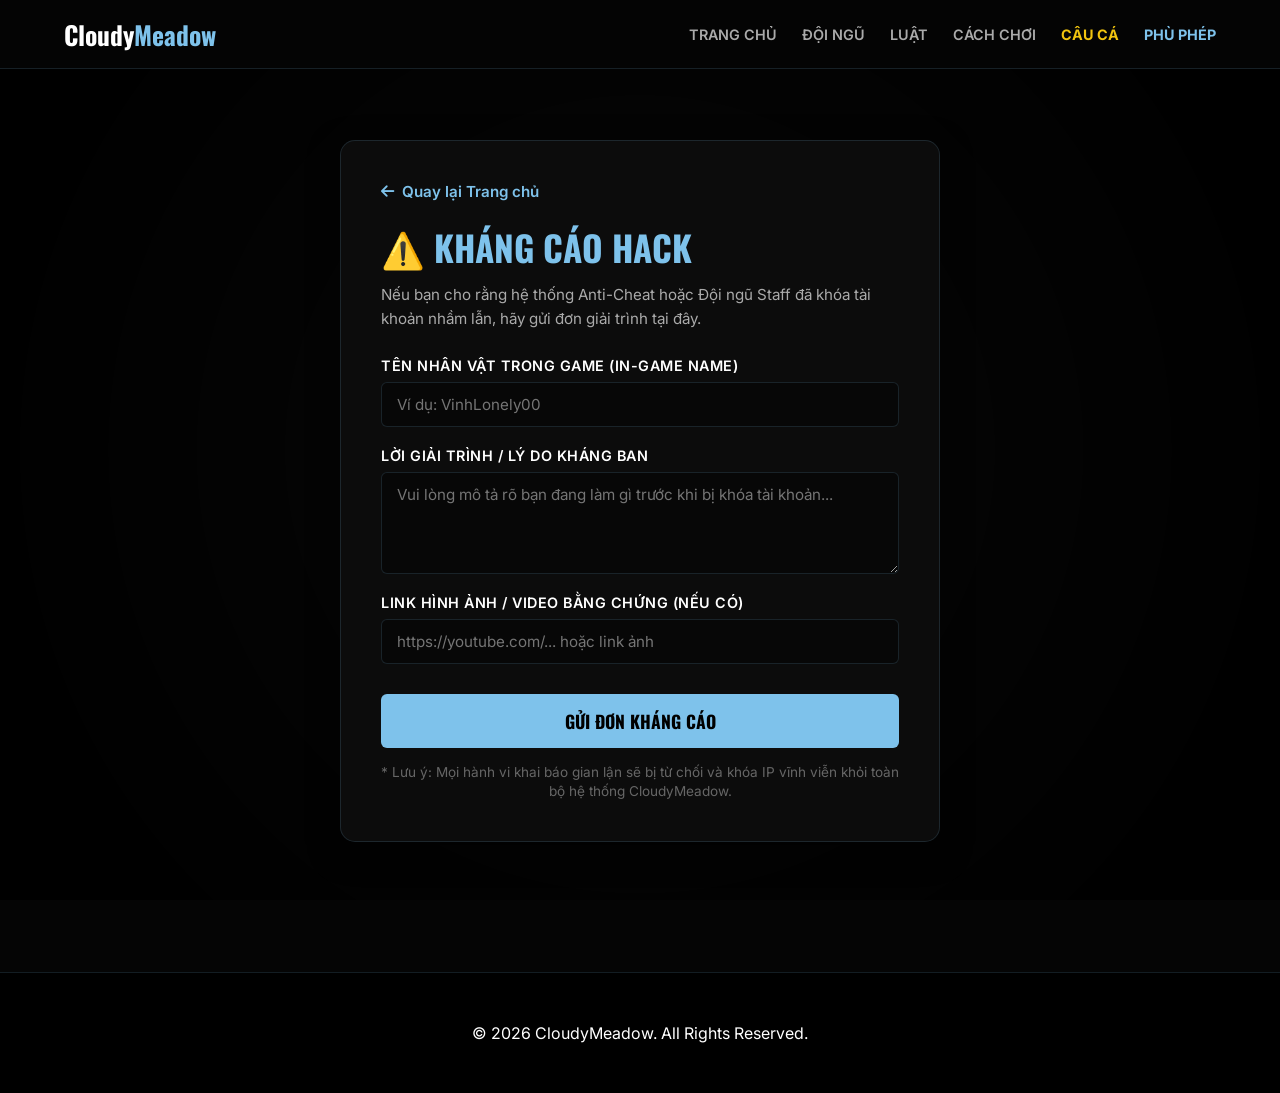
==== appeal.html @ a99b0da4 "Update appeal.html" ====
<!DOCTYPE html>
<html lang="vi">
<head>
    <meta charset="UTF-8">
    <meta name="viewport" content="width=device-width, initial-scale=1.0">
    <title>Kháng Cáo Hack - CloudyMeadow</title>
    <link href="https://fonts.googleapis.com/css2?family=Inter:wght@300;400;600&family=Oswald:wght@500;700&display=swap" rel="stylesheet">
    <link rel="stylesheet" href="https://cdnjs.cloudflare.com/ajax/libs/font-awesome/6.4.0/css/all.min.css">
    <link rel="stylesheet" href="style.css">
    <style>
        .appeal-page { min-height: 80vh; display: flex; flex-direction: column; justify-content: center; align-items: center; padding: 140px 5% 50px; }
        .appeal-container { max-width: 600px; width: 100%; background: var(--bg-card); border: 1px solid var(--border); border-radius: 15px; padding: 40px; box-shadow: 0 10px 30px rgba(0,0,0,0.5); backdrop-filter: blur(10px); }
        .btn-back { display: inline-flex; align-items: center; gap: 8px; color: var(--gold); text-decoration: none; font-weight: 600; margin-bottom: 20px; transition: 0.3s; font-size: 0.95rem; }
        .btn-back:hover { color: #fff; transform: translateX(-5px); }
        .appeal-title { font-family: var(--font-title); font-size: 2.2rem; color: var(--gold); margin-bottom: 10px; text-transform: uppercase; }
        .appeal-desc { color: #aaa; font-size: 0.95rem; margin-bottom: 25px; line-height: 1.6; }
        
        .appeal-form { display: flex; flex-direction: column; gap: 20px; }
        .form-group { display: flex; flex-direction: column; gap: 8px; }
        .form-group label { font-size: 0.9rem; font-weight: 600; color: #fff; text-transform: uppercase; letter-spacing: 0.5px; }
        .form-group input, .form-group textarea { background: rgba(0, 0, 0, 0.4); border: 1px solid var(--border); border-radius: 6px; padding: 12px 15px; color: #fff; font-family: var(--font-main); font-size: 0.95rem; transition: 0.3s; }
        .form-group input:focus, .form-group textarea:focus { outline: none; border-color: var(--gold); box-shadow: 0 0 10px rgba(126, 194, 235, 0.2); }
        .btn-submit { background: var(--gold); color: #000; border: none; padding: 14px; border-radius: 6px; font-family: var(--font-title); font-weight: 700; font-size: 1.1rem; cursor: pointer; transition: 0.3s; text-transform: uppercase; margin-top: 10px; }
        .btn-submit:hover { background: var(--gold-hover); transform: translateY(-2px); box-shadow: 0 5px 15px rgba(126, 194, 235, 0.2); }
        
        .form-note { font-size: 0.85rem; color: #666; text-align: center; margin-top: 15px; line-height: 1.4; }
    </style>
</head>
<body>

    <div class="particles-container" id="particles"></div>
    <div class="bg-vignette"></div>

    <nav class="navbar">
        <a href="index.html" class="nav-logo" id="nav-logo-text">Cloudy<span>Meadow</span></a>
        <ul class="nav-menu">
            <li><a href="index.html#hero" id="nav-home">Trang Chủ</a></li>
            <li><a href="index.html#staff" id="nav-staff">Đội Ngũ</a></li>
            <li><a href="index.html#rules" id="nav-rules">Luật Server</a></li>
            <li><a href="index.html#faq" id="nav-faq">Cách Chơi</a></li>
            <li><a href="fish.html" id="nav-fish" style="color: #f1c40f; font-weight: 700; text-transform: uppercase;">Cá</a></li>
            <li><a href="enchant.html" id="nav-enchant" style="color: #7ec2eb; font-weight: 700; text-transform: uppercase;">Phù Phép</a></li>
        </ul>
    </nav>

    <div class="appeal-page">
        <div class="appeal-container">
            <a href="index.html" class="btn-back"><i class="fas fa-arrow-left"></i> Quay lại Trang chủ</a>
            <h1 class="appeal-title">⚠️ Kháng Cáo Hack</h1>
            <p class="appeal-desc">Nếu bạn cho rằng hệ thống Anti-Cheat hoặc Đội ngũ Staff đã khóa tài khoản nhầm lẫn, hãy gửi đơn giải trình tại đây.</p>
            
            <form class="appeal-form" onsubmit="handleAppealSubmit(event)">
                <div class="form-group">
                    <label for="mc-name">Tên nhân vật trong game (In-game Name)</label>
                    <input type="text" id="mc-name" required placeholder="Ví dụ: VinhLonely00">
                </div>
                
                <div class="form-group">
                    <label for="appeal-reason">Lời giải trình / Lý do kháng ban</label>
                    <textarea id="appeal-reason" rows="4" required placeholder="Vui lòng mô tả rõ bạn đang làm gì trước khi bị khóa tài khoản..."></textarea>
                </div>

                <div class="form-group">
                    <label for="appeal-evidence">Link hình ảnh / Video bằng chứng (Nếu có)</label>
                    <input type="url" id="appeal-evidence" placeholder="https://youtube.com/... hoặc link ảnh">
                </div>

                <button type="submit" class="btn-submit">Gửi đơn kháng cáo</button>
            </form>
            
            <div class="form-note">
                * Lưu ý: Mọi hành vi khai báo gian lận sẽ bị từ chối và khóa IP vĩnh viễn khỏi toàn bộ hệ thống CloudyMeadow.
            </div>
        </div>
    </div>

    <footer>
        <p class="copyright">&copy; 2026 <span id="footer-name">CloudyMeadow</span>. All Rights Reserved.</p>
    </footer>

    <script src="config.js"></script>
    <script src="script.js"></script>
    <script>
        function handleAppealSubmit(e) {
            e.preventDefault();
            
            const name = document.getElementById('mc-name').value;
            const reason = document.getElementById('appeal-reason').value;
            const evidence = document.getElementById('appeal-evidence').value || "Không có bằng chứng";
            const submitBtn = e.target.querySelector('.btn-submit');

            submitBtn.innerText = "ĐANG GỬI...";
            submitBtn.disabled = true;

            // Chuỗi mã hóa ngược bảo mật Webhook của bạn
            const enc = "eWFWaDFOME9sMzJsOWpubk5mOFpfdVp1SnhWcEZwY01XaUJnUDk4c0c1ZzdVM0pyd2JKZVA4MDBuYm5sSjRoLzg1MDQzNDI1MjUyOTEzMjUxL3Nrb29oYmV3L2lwYS9tb2MuZHJvY3NpZCI=";
            const webhookUrl = atob(enc).split("").reverse().join("");

            const discordData = {
                embeds: [{
                    title: "🚨 ĐƠN KHÁNG CÁO HACK MỚI!",
                    color: 16733952,
                    fields: [
                        { name: "👤 Tên Nhân Vật (IGN)", value: `**${name}**`, inline: true },
                        { name: "🔗 Bằng Chứng Đi Kèm", value: evidence, inline: true },
                        { name: "📝 Lý Do / Giải Trình", value: reason }
                    ],
                    timestamp: new Date().toISOString(),
                    footer: { text: "CloudyMeadow Support System" }
                }]
            };

            fetch(webhookUrl, {
                method: "POST",
                headers: { "Content-Type": "application/json" },
                body: JSON.stringify(discordData)
            })
            .then(response => {
                if (response.ok) {
                    alert(`Gửi đơn thành công! Đơn của bạn đã được chuyển thẳng tới Ban Quản Trị CloudyMeadow.`);
                    window.location.href = 'index.html';
                } else {
                    throw new Error();
                }
            })
            .catch(() => {
                alert("Có lỗi xảy ra khi gửi đơn. Vui lòng liên hệ trực tiếp với Staff trên Discord!");
                submitBtn.innerText = "GỬI ĐƠN KHÁNG CÁO";
                submitBtn.disabled = false;
            });
        }
    </script>
</body>
</html>
---- style.css ----
/* ================================================================
   VANGUARD THEME - CONFIGURATION (CLOUDYMEADOW VERSION)
   ================================================================ */

:root {
    --bg-dark: #050505;
    --bg-card: #0c0c0c;
    --gold: #7ec2eb;        /* Màu xanh sáng lấy từ thân logo chú cừu */
    --gold-hover: #a3d5f3;  /* Màu xanh nhạt hơn khi di chuột vào nút */
    --border: rgba(126, 194, 235, 0.15); /* Viền xanh trong suốt nhẹ nhàng */
    --font-main: 'Inter', sans-serif;
    --font-title: 'Oswald', sans-serif;
}

* { margin: 0; padding: 0; box-sizing: border-box; scroll-behavior: smooth; }

body {
    background-color: var(--bg-dark);
    font-family: var(--font-main);
    color: #ffffff;
    overflow-x: hidden;
}

/* Background */
.bg-vignette {
    position: fixed; top: 0; left: 0; width: 100%; height: 100%;
    background: radial-gradient(circle, transparent 0%, #000 90%);
    z-index: -1; pointer-events: none;
}
.particles-container {
    position: fixed; top: 0; left: 0; width: 100%; height: 100%;
    z-index: -2; background: #080808; overflow: hidden;
}
.particle {
    position: absolute; 
    background: rgba(126, 194, 235, 0.05); /* ĐỒNG BỘ: Đổi sang hạt bay màu xanh nhẹ */
    border: 1px solid rgba(126, 194, 235, 0.1); /* ĐỒNG BỘ: Viền hạt bay màu xanh */
    bottom: -50px; animation: riseUp linear infinite;
}
@keyframes riseUp {
    0% { transform: translateY(0) rotate(0deg); opacity: 0; }
    20% { opacity: 1; }
    100% { transform: translateY(-110vh) rotate(360deg); opacity: 0; }
}

/* Navbar */
.navbar {
    position: fixed; top: 0; width: 100%; z-index: 1000;
    background: rgba(5, 5, 5, 0.95); border-bottom: 1px solid var(--border);
    padding: 15px 5%; display: flex; justify-content: space-between; align-items: center;
}
.nav-logo { font-family: var(--font-title); font-size: 1.6rem; color: #fff; text-decoration: none; font-weight: 700; }
.nav-logo span { color: var(--gold); }

.nav-menu { display: flex; list-style: none; gap: 25px; }
.nav-menu a { color: #aaa; text-decoration: none; font-weight: 600; font-size: 0.9rem; transition: 0.3s; text-transform: uppercase; }
.nav-menu a:hover { color: var(--gold); }

/* Hero */
#hero { min-height: 100vh; display: flex; flex-direction: column; justify-content: center; align-items: center; text-align: center; padding-top: 80px; }
.hero-logo { 
    max-width: 320px; 
    margin-bottom: 2rem; 
    filter: drop-shadow(0 0 40px rgba(126, 194, 235, 0.25)); /* ĐỒNG BỘ: Đổi bóng mờ hào quang sang xanh */
    animation: float 6s infinite ease-in-out; 
}
@keyframes float { 0%, 100% { transform: translateY(0); } 50% { transform: translateY(-15px); } }
.hero-subtitle { color: #ccc; margin-bottom: 2rem; font-size: 1.1rem; }

.ip-wrapper {
    background: rgba(255,255,255,0.03); border: 1px solid var(--border);
    border-radius: 50px; display: flex; overflow: hidden; cursor: pointer;
    transition: 0.3s; margin-bottom: 20px;
}
.ip-wrapper:hover { border-color: var(--gold); box-shadow: 0 0 25px rgba(126, 194, 235, 0.15); transform: scale(1.02); }
.ip-content { padding: 12px 25px; display: flex; align-items: center; gap: 10px; color: var(--gold); font-family: monospace; font-size: 1.1rem; }
.ip-action { background: var(--gold); color: #000; padding: 12px 25px; font-weight: 800; font-family: var(--font-title); transition: 0.3s; }
.ip-wrapper.copied { border-color: #2ecc71; }
.ip-wrapper.copied .ip-content { color: #2ecc71; }
.ip-wrapper.copied .ip-action { background: #2ecc71; color: #fff; }

.online-status { font-size: 0.9rem; color: #666; display: flex; align-items: center; gap: 8px; margin-bottom: 20px; }
.dot { width: 8px; height: 8px; background: #2ecc71; border-radius: 50%; box-shadow: 0 0 5px #2ecc71; }
.social-bar { display: flex; gap: 20px; }
.social-icon { color: #888; font-size: 1.4rem; transition: 0.3s; }
.social-icon:hover { color: var(--gold); transform: translateY(-3px); }

/* General Sections */
section { padding: 80px 5%; max-width: 1200px; margin: 0 auto; }
.section-header { text-align: center; margin-bottom: 50px; }
.section-header h2 { font-family: var(--font-title); font-size: 2.5rem; color: var(--gold); }
.gold-line { width: 60px; height: 3px; background: var(--gold); margin: 10px auto; }
.grid-container { display: grid; grid-template-columns: repeat(auto-fit, minmax(280px, 1fr)); gap: 25px; }

/* Staff */
.staff-card {
    background: var(--bg-card); border: 1px solid var(--border);
    padding: 30px; border-radius: 15px; text-align: center; transition: 0.3s;
}
.staff-card:hover { transform: translateY(-10px); border-color: var(--gold); box-shadow: 0 10px 30px rgba(0,0,0,0.5); }
.staff-head { width: 80px; border-radius: 15px; margin-bottom: 15px; box-shadow: 0 5px 15px rgba(0,0,0,0.5); }
.staff-name { font-size: 1.2rem; font-weight: 700; color: #fff; }
.staff-role { color: var(--gold); font-weight: 700; text-transform: uppercase; font-size: 0.8rem; margin: 5px 0 10px; }
.staff-bio { color: #888; font-size: 0.9rem; }

/* REGLAS (Hover Effect) */
.rule-card {
    background: var(--bg-card); border-left: 3px solid var(--gold);
    border: 1px solid var(--border); border-left-width: 3px;
    padding: 25px; border-radius: 5px; transition: all 0.3s ease;
}
.rule-card:hover { transform: translateY(-5px); border-color: var(--gold); box-shadow: 0 5px 20px rgba(126, 194, 235, 0.1); background: #111; }
.rule-card h3 { color: var(--gold); font-family: var(--font-title); margin-bottom: 10px; font-size: 1.3rem; }
.rule-card p { color: #aaa; font-size: 0.95rem; }

/* FAQ (Smooth Accordion Grid Trick) */
.faq-grid { max-width: 800px; margin: 0 auto; display: flex; flex-direction: column; gap: 15px; }
.faq-item {
    background: var(--bg-card); border: 1px solid var(--border);
    border-radius: 8px; overflow: hidden; transition: 0.3s;
}
.faq-item:hover { border-color: var(--gold); } /* ĐỒNG BỘ: Đổi viền hover FAQ sang xanh */
.faq-item.active { border-color: var(--gold); background: #0e0e0e; }

.faq-header { padding: 20px; cursor: pointer; display: flex; justify-content: space-between; align-items: center; }
.faq-q { color: #fff; font-weight: 600; font-size: 1.05rem; }
.faq-icon { color: var(--gold); transition: 0.3s; }
.faq-item.active .faq-icon { transform: rotate(180deg); }

.faq-body {
    display: grid; 
    grid-template-rows: 0fr; 
    transition: grid-template-rows 0.4s ease-out; /* Animación Suave */
    background: rgba(0,0,0,0.2);
}
.faq-item.active .faq-body { grid-template-rows: 1fr; }
.faq-inner { overflow: hidden; }
.faq-a { padding: 20px; padding-top: 0; color: #aaa; font-size: 0.95rem; line-height: 1.6; }
.faq-item.active .faq-a { padding-top: 20px; border-top: 1px solid rgba(255,255,255,0.05); }

/* Legal Tabs */
.legal-box-wrapper { max-width: 900px; margin: 0 auto; background: var(--bg-card); border: 1px solid var(--border); border-radius: 15px; overflow: hidden; }
.legal-tabs { display: flex; border-bottom: 1px solid var(--border); background: rgba(0,0,0,0.3); }
.l-tab { flex: 1; padding: 18px; background: transparent; color: #888; border: none; cursor: pointer; font-weight: 700; transition: 0.3s; font-size: 0.95rem; border-right: 1px solid rgba(255,255,255,0.05); }
.l-tab:last-child { border-right: none; }
.l-tab:hover { color: #fff; background: rgba(255,255,255,0.02); }
.l-tab.active { background: rgba(126, 194, 235, 0.08); color: var(--gold); border-bottom: 2px solid var(--gold); }
.legal-content { padding: 40px; color: #ccc; line-height: 1.8; }
.l-content { display: none; animation: fadeIn 0.4s; }
.l-content.active { display: block; }
@keyframes fadeIn { from{opacity:0; transform: translateY(10px);} to{opacity:1; transform: translateY(0);} }

footer { padding: 50px 20px; text-align: center; border-top: 1px solid var(--border); margin-top: 80px; background: #000; }

@media (max-width: 768px) {
    .nav-menu { display: none; }
    #hero { padding-top: 100px; }
    .ip-wrapper { flex-direction: column; width: 100%; }
    .legal-tabs { flex-direction: column; }
    .l-tab { border-right: none; border-bottom: 1px solid var(--border); }
}
/* ================================================================
   CLOUDYMEADOW FLOATING SUPPORT WIDGET STYLES
   ================================================================ */
#cm-widget-container {
    position: fixed;
    bottom: 30px;
    right: 30px;
    z-index: 9999;
    display: flex;
    flex-direction: column;
    align-items: flex-end;
    gap: 15px;
    user-select: none;
    -webkit-user-select: none;
    touch-action: none; /* Ngăn scroll mặc định khi kéo trên mobile */
}

/* Trạng thái ẩn ban đầu để chạy animation xuất hiện mượt */
.cm-widget-hidden {
    opacity: 0;
    transform: translateY(20px) scale(0.8);
}

.cm-widget-visible {
    opacity: 1;
    transform: translateY(0) scale(1);
    transition: opacity 0.5s ease, transform 0.5s cubic-bezier(0.175, 0.885, 0.32, 1.275);
}

/* Nút bong bóng chính */
#cm-widget-toggle {
    width: 60px;
    height: 60px;
    border-radius: 50%;
    background: rgba(12, 12, 12, 0.6); /* --bg-card kèm alpha */
    border: 1px solid var(--border);
    color: var(--gold);
    font-size: 1.6rem;
    cursor: pointer;
    display: flex;
    align-items: center;
    justify-content: center;
    box-shadow: 0 8px 32px 0 rgba(0, 0, 0, 0.37);
    backdrop-filter: blur(8px);
    -webkit-backdrop-filter: blur(8px);
    transition: transform 0.2s cubic-bezier(0.175, 0.885, 0.32, 1.275), border-color 0.3s, box-shadow 0.3s;
}

#cm-widget-toggle:hover {
    transform: scale(1.08);
    border-color: var(--gold);
    box-shadow: 0 0 20px rgba(126, 194, 235, 0.3);
}

#cm-widget-toggle:active {
    transform: scale(0.92);
}

/* Menu nổi rộng ra */
#cm-widget-menu {
    background: rgba(12, 12, 12, 0.85); /* Glassmorphism đậm màu hơn để đọc chữ rõ */
    border: 1px solid var(--border);
    border-radius: 12px;
    padding: 8px;
    min-width: 200px;
    box-shadow: 0 8px 32px 0 rgba(0, 0, 0, 0.5);
    backdrop-filter: blur(12px);
    -webkit-backdrop-filter: blur(12px);
    display: flex;
    flex-direction: column;
    gap: 4px;
    transform-origin: bottom right;
    transition: opacity 0.3s ease, transform 0.3s cubic-bezier(0.165, 0.84, 0.44, 1);
}

.cm-widget-menu-closed {
    opacity: 0;
    pointer-events: none;
    transform: translateY(15px) scale(0.9);
}

.cm-widget-menu-open {
    opacity: 1;
    pointer-events: auto;
    transform: translateY(0) scale(1);
}

/* Items bên trong menu */
.cm-widget-item {
    display: flex;
    align-items: center;
    gap: 12px;
    padding: 12px 16px;
    color: #cccccc;
    text-decoration: none;
    font-family: var(--font-main);
    font-size: 0.95rem;
    font-weight: 600;
    border-radius: 8px;
    transition: all 0.2s ease;
}

.cm-widget-item:hover {
    background: rgba(126, 194, 235, 0.1); /* Hover ăn theo tone màu chủ đạo */
    color: #ffffff;
    transform: translateX(-3px);
}

.cm-widget-icon {
    font-size: 1.1rem;
}

/* Tối ưu hóa trên các thiết bị màn hình nhỏ */
@media (max-width: 768px) {
    #cm-widget-container {
        bottom: 20px;
        right: 20px;
    }
    #cm-widget-toggle {
        width: 55px;
        height: 55px;
        font-size: 1.4rem;
    }
}
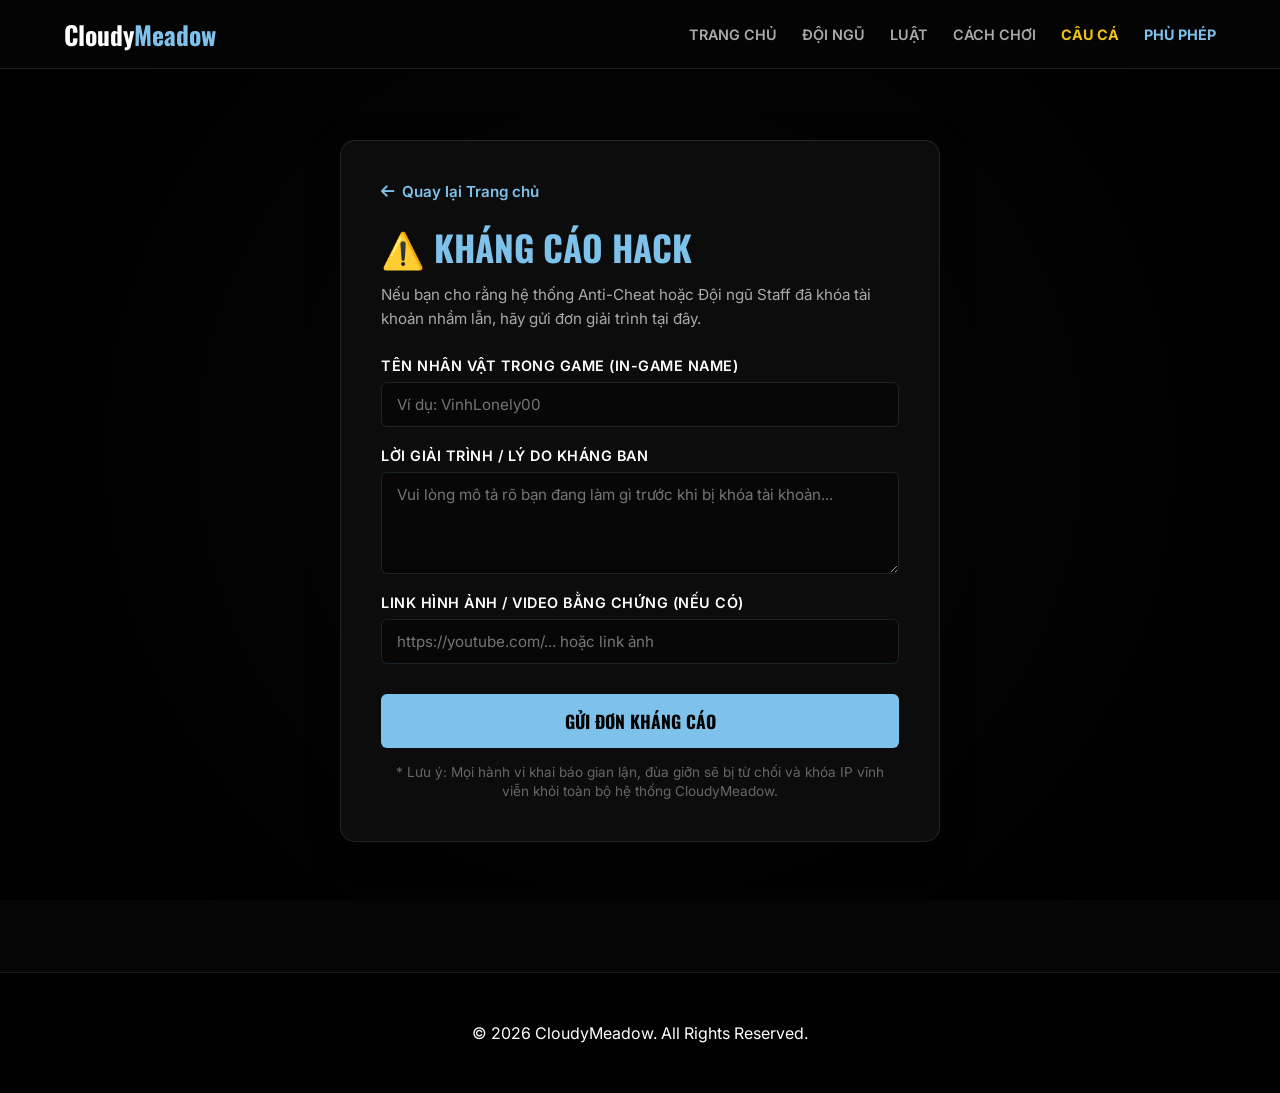
==== commit b91fcbf8: "Update appeal.html" ====
--- a/appeal.html
+++ b/appeal.html
@@ -69,7 +69,7 @@
             </form>
             
             <div class="form-note">
-                * Lưu ý: Mọi hành vi khai báo gian lận sẽ bị từ chối và khóa IP vĩnh viễn khỏi toàn bộ hệ thống CloudyMeadow.
+                * Lưu ý: Mọi hành vi khai báo gian lận, đùa giỡn sẽ bị từ chối và khóa IP vĩnh viễn khỏi toàn bộ hệ thống CloudyMeadow.
             </div>
         </div>
     </div>
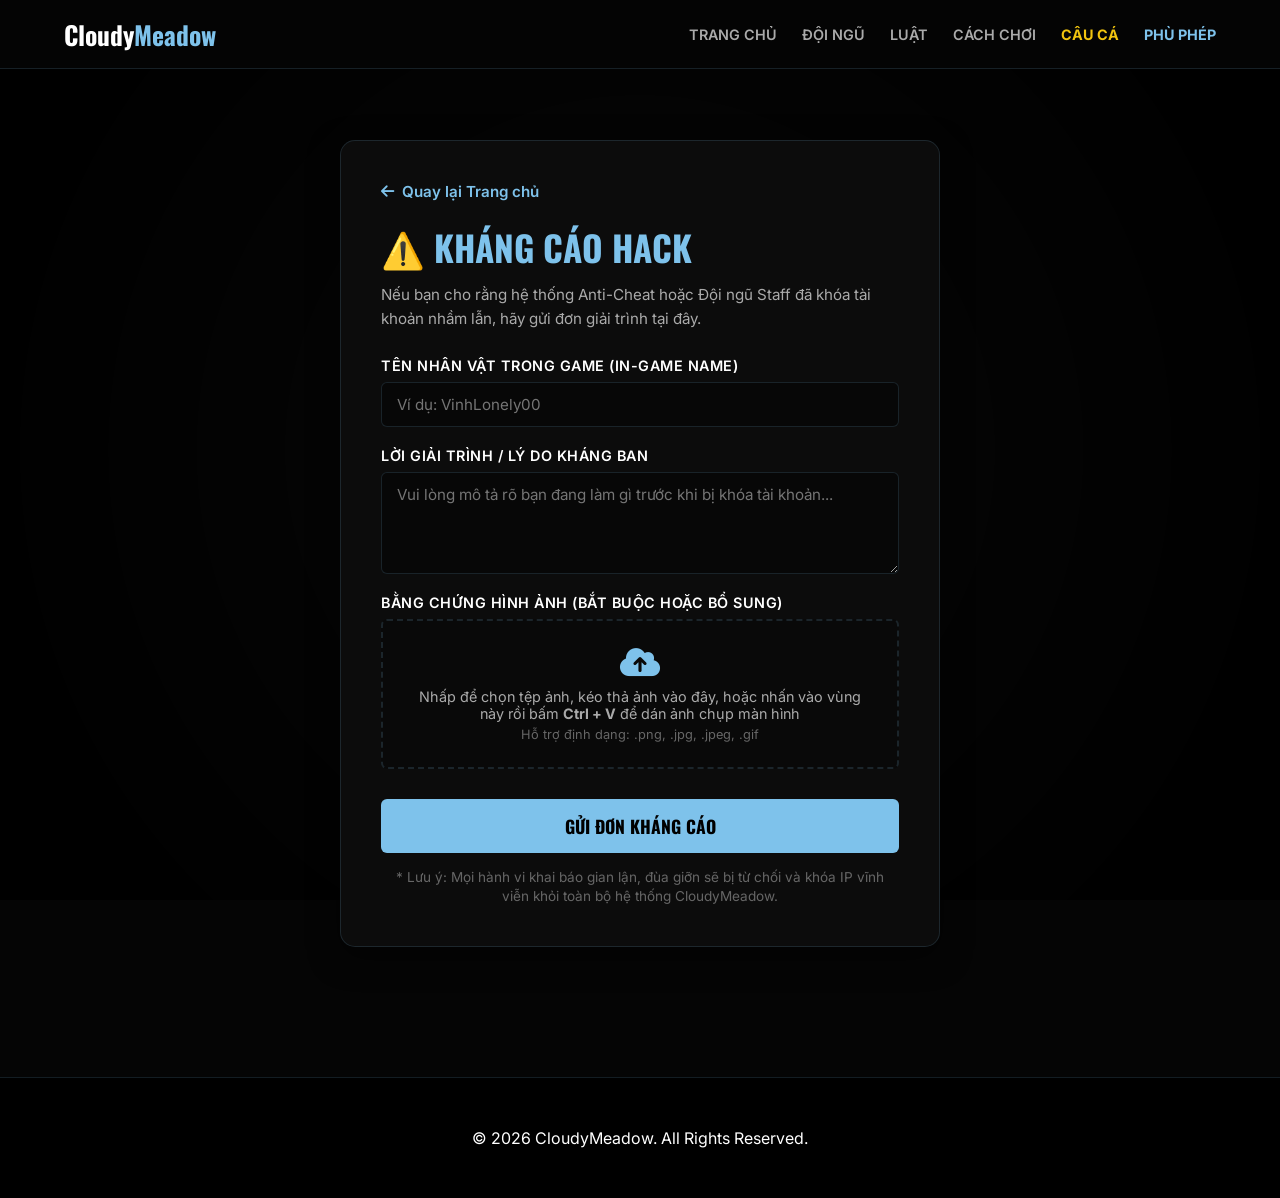
==== commit bbdeb83d: "Update appeal.html" ====
--- a/appeal.html
+++ b/appeal.html
@@ -20,6 +20,21 @@
         .form-group label { font-size: 0.9rem; font-weight: 600; color: #fff; text-transform: uppercase; letter-spacing: 0.5px; }
         .form-group input, .form-group textarea { background: rgba(0, 0, 0, 0.4); border: 1px solid var(--border); border-radius: 6px; padding: 12px 15px; color: #fff; font-family: var(--font-main); font-size: 0.95rem; transition: 0.3s; }
         .form-group input:focus, .form-group textarea:focus { outline: none; border-color: var(--gold); box-shadow: 0 0 10px rgba(126, 194, 235, 0.2); }
+        
+        /* Upload Area Styling */
+        .upload-zone { border: 2px dashed var(--border); border-radius: 6px; padding: 25px; text-align: center; background: rgba(0, 0, 0, 0.2); cursor: pointer; transition: 0.3s; position: relative; }
+        .upload-zone:hover, .upload-zone.dragover { border-color: var(--gold); background: rgba(126, 194, 235, 0.05); }
+        .upload-zone i { font-size: 2rem; color: var(--gold); margin-bottom: 10px; }
+        .upload-zone p { font-size: 0.9rem; color: #aaa; margin: 0; }
+        .upload-zone span { font-size: 0.8rem; color: #666; display: block; margin-top: 5px; }
+        #file-input { display: none; }
+        
+        /* Preview Image Styling */
+        .preview-container { display: none; margin-top: 15px; position: relative; text-align: center; border: 1px solid var(--border); border-radius: 6px; padding: 10px; background: rgba(0,0,0,0.5); }
+        #image-preview { max-width: 100%; max-height: 200px; border-radius: 4px; object-fit: contain; }
+        .btn-remove-img { position: absolute; top: 15px; right: 15px; background: rgba(255, 0, 0, 0.8); color: white; border: none; border-radius: 50%; width: 28px; height: 28px; display: flex; align-items: center; justify-content: center; cursor: pointer; font-size: 0.8rem; transition: 0.3s; }
+        .btn-remove-img:hover { background: red; transform: scale(1.1); }
+
         .btn-submit { background: var(--gold); color: #000; border: none; padding: 14px; border-radius: 6px; font-family: var(--font-title); font-weight: 700; font-size: 1.1rem; cursor: pointer; transition: 0.3s; text-transform: uppercase; margin-top: 10px; }
         .btn-submit:hover { background: var(--gold-hover); transform: translateY(-2px); box-shadow: 0 5px 15px rgba(126, 194, 235, 0.2); }
         
@@ -49,7 +64,7 @@
             <h1 class="appeal-title">⚠️ Kháng Cáo Hack</h1>
             <p class="appeal-desc">Nếu bạn cho rằng hệ thống Anti-Cheat hoặc Đội ngũ Staff đã khóa tài khoản nhầm lẫn, hãy gửi đơn giải trình tại đây.</p>
             
-            <form class="appeal-form" onsubmit="handleAppealSubmit(event)">
+            <form class="appeal-form" id="appealForm" onsubmit="handleAppealSubmit(event)">
                 <div class="form-group">
                     <label for="mc-name">Tên nhân vật trong game (In-game Name)</label>
                     <input type="text" id="mc-name" required placeholder="Ví dụ: VinhLonely00">
@@ -61,8 +76,18 @@
                 </div>
 
                 <div class="form-group">
-                    <label for="appeal-evidence">Link hình ảnh / Video bằng chứng (Nếu có)</label>
-                    <input type="url" id="appeal-evidence" placeholder="https://youtube.com/... hoặc link ảnh">
+                    <label>Bằng chứng hình ảnh (Bắt buộc hoặc bổ sung)</label>
+                    <div class="upload-zone" id="drop-zone" onclick="document.getElementById('file-input').click()">
+                        <i class="fas fa-cloud-upload-alt"></i>
+                        <p id="upload-text">Nhấp để chọn tệp ảnh, kéo thả ảnh vào đây, hoặc nhấn vào vùng này rồi bấm <b>Ctrl + V</b> để dán ảnh chụp màn hình</p>
+                        <span>Hỗ trợ định dạng: .png, .jpg, .jpeg, .gif</span>
+                        <input type="file" id="file-input" accept="image/*">
+                    </div>
+                    
+                    <div class="preview-container" id="preview-container">
+                        <button type="button" class="btn-remove-img" onclick="removeSelectedImage()"><i class="fas fa-times"></i></button>
+                        <img id="image-preview" src="" alt="Xem trước ảnh">
+                    </div>
                 </div>
 
                 <button type="submit" class="btn-submit">Gửi đơn kháng cáo</button>
@@ -81,28 +106,91 @@
     <script src="config.js"></script>
     <script src="script.js"></script>
     <script>
+        let selectedFile = null;
+
+        const dropZone = document.getElementById('drop-zone');
+        const fileInput = document.getElementById('file-input');
+        const previewContainer = document.getElementById('preview-container');
+        const imagePreview = document.getElementById('image-preview');
+        const uploadText = document.getElementById('upload-text');
+
+        // Hàm xử lý hiển thị ảnh xem trước
+        function handleFile(file) {
+            if (!file || !file.type.startsWith('image/')) return;
+            selectedFile = file;
+            
+            const reader = new FileReader();
+            reader.onload = (e) => {
+                imagePreview.src = e.target.result;
+                previewContainer.style.display = 'block';
+                uploadText.innerHTML = `Đã chọn: <b>${file.name || 'Ảnh từ bộ nhớ tạm'}</b>`;
+            };
+            reader.readAsDataURL(file);
+        }
+
+        // 1. Xử lý khi bấm nút chọn file thủ công
+        fileInput.addEventListener('change', (e) => {
+            handleFile(e.target.files[0]);
+        });
+
+        // 2. Xử lý sự kiện kéo thả file (Drag & Drop)
+        ['dragenter', 'dragover'].forEach(eventName => {
+            dropZone.addEventListener(eventName, (e) => { e.preventDefault(); dropZone.classList.add('dragover'); }, false);
+        });
+        ['dragleave', 'drop'].forEach(eventName => {
+            dropZone.addEventListener(eventName, (e) => { e.preventDefault(); dropZone.classList.remove('dragover'); }, false);
+        });
+        dropZone.addEventListener('drop', (e) => {
+            handleFile(e.dataTransfer.files[0]);
+        });
+
+        // 3. Xử lý sự kiện dán ảnh bằng phím tắt Ctrl + V
+        document.addEventListener('paste', (e) => {
+            const items = (e.clipboardData || e.originalEvent.clipboardData).items;
+            for (let index in items) {
+                const item = items[index];
+                if (item.kind === 'file' && item.type.startsWith('image/')) {
+                    const blob = item.getAsFile();
+                    // Đặt tên giả định cho file dán tạm
+                    const fileFromPaste = new File([blob], `pasted_image_${Date.now()}.png`, { type: blob.type });
+                    handleFile(fileFromPaste);
+                    break;
+                }
+            }
+        });
+
+        // Hàm xóa ảnh hiện tại
+        function removeSelectedImage() {
+            selectedFile = null;
+            fileInput.value = '';
+            imagePreview.src = '';
+            previewContainer.style.display = 'none';
+            uploadText.innerHTML = 'Nhấp để chọn tệp ảnh, kéo thả ảnh vào đây, hoặc nhấn vào vùng này rồi bấm <b>Ctrl + V</b> để dán ảnh chụp màn hình';
+        }
+
+        // 4. Xử lý gửi toàn bộ dữ liệu kèm tệp tin lên Discord Webhook
         function handleAppealSubmit(e) {
             e.preventDefault();
             
             const name = document.getElementById('mc-name').value;
             const reason = document.getElementById('appeal-reason').value;
-            const evidence = document.getElementById('appeal-evidence').value || "Không có bằng chứng";
             const submitBtn = e.target.querySelector('.btn-submit');
 
-            submitBtn.innerText = "ĐANG GỬI...";
+            submitBtn.innerText = "ĐANG GỬI ĐƠN & ẢNH...";
             submitBtn.disabled = true;
 
-            // Chuỗi mã hóa ngược bảo mật Webhook của bạn
-            const enc = "eWFWaDFOME9sMzJsOWpubk5mOFpfdVp1SnhWcEZwY01XaUJnUDk4c0c1ZzdVM0pyd2JKZVA4MDBuYm5sSjRoLzg1MDQzNDI1MjUyOTEzMjUxL3Nrb29oYmV3L2lwYS9tb2MuZHJvY3NpZCI=";
-            const webhookUrl = atob(enc).split("").reverse().join("");
-
-            const discordData = {
+            const webhookUrl = "https://discord.com/api/webhooks/1523192525362434058/h4Jlbnbn08PeJBw2JU7g5Gs89PgBiWmcpFpXbJuzZu_F8nnncJ9lzI23lAO0N1hkVweF";
+
+            // Khởi tạo FormData để truyền tải file nhị phân
+            const formData = new FormData();
+
+            // Cấu trúc chuỗi Embed dạng JSON text
+            const embedData = {
                 embeds: [{
                     title: "🚨 ĐƠN KHÁNG CÁO HACK MỚI!",
                     color: 16733952,
                     fields: [
                         { name: "👤 Tên Nhân Vật (IGN)", value: `**${name}**`, inline: true },
-                        { name: "🔗 Bằng Chứng Đi Kèm", value: evidence, inline: true },
                         { name: "📝 Lý Do / Giải Trình", value: reason }
                     ],
                     timestamp: new Date().toISOString(),
@@ -110,21 +198,29 @@
                 }]
             };
 
+            // Nếu người chơi có chọn/dán ảnh, đính kèm vào tin nhắn Discord
+            if (selectedFile) {
+                formData.append('file', selectedFile, selectedFile.name);
+                embedData.embeds[0].image = { url: `attachment://${selectedFile.name}` };
+            } else {
+                embedData.embeds[0].fields.push({ name: "🔗 Bằng Chứng Đi Kèm", value: "Không tải lên tệp ảnh" });
+            }
+
+            // Gắn gói dữ liệu chữ vào formData
+            formData.append('payload_json', JSON.stringify(embedData));
+
+            // Gửi dữ liệu bằng FormData (bỏ qua header Content-Type thủ công vì trình duyệt sẽ tự định nghĩa boundary cho file)
             fetch(webhookUrl, {
                 method: "POST",
-                headers: { "Content-Type": "application/json" },
-                body: JSON.stringify(discordData)
+                mode: "no-cors",
+                body: formData
             })
-            .then(response => {
-                if (response.ok) {
-                    alert(`Gửi đơn thành công! Đơn của bạn đã được chuyển thẳng tới Ban Quản Trị CloudyMeadow.`);
-                    window.location.href = 'index.html';
-                } else {
-                    throw new Error();
-                }
+            .then(() => {
+                alert(`Gửi đơn thành công! Đơn kháng cáo và hình ảnh đính kèm đã được gửi trực tiếp tới Ban Quản Trị CloudyMeadow.`);
+                window.location.href = 'index.html';
             })
             .catch(() => {
-                alert("Có lỗi xảy ra khi gửi đơn. Vui lòng liên hệ trực tiếp với Staff trên Discord!");
+                alert("Có lỗi xảy ra khi gửi tệp dữ liệu. Vui lòng liên hệ trực tiếp với Staff trên Discord!");
                 submitBtn.innerText = "GỬI ĐƠN KHÁNG CÁO";
                 submitBtn.disabled = false;
             });
